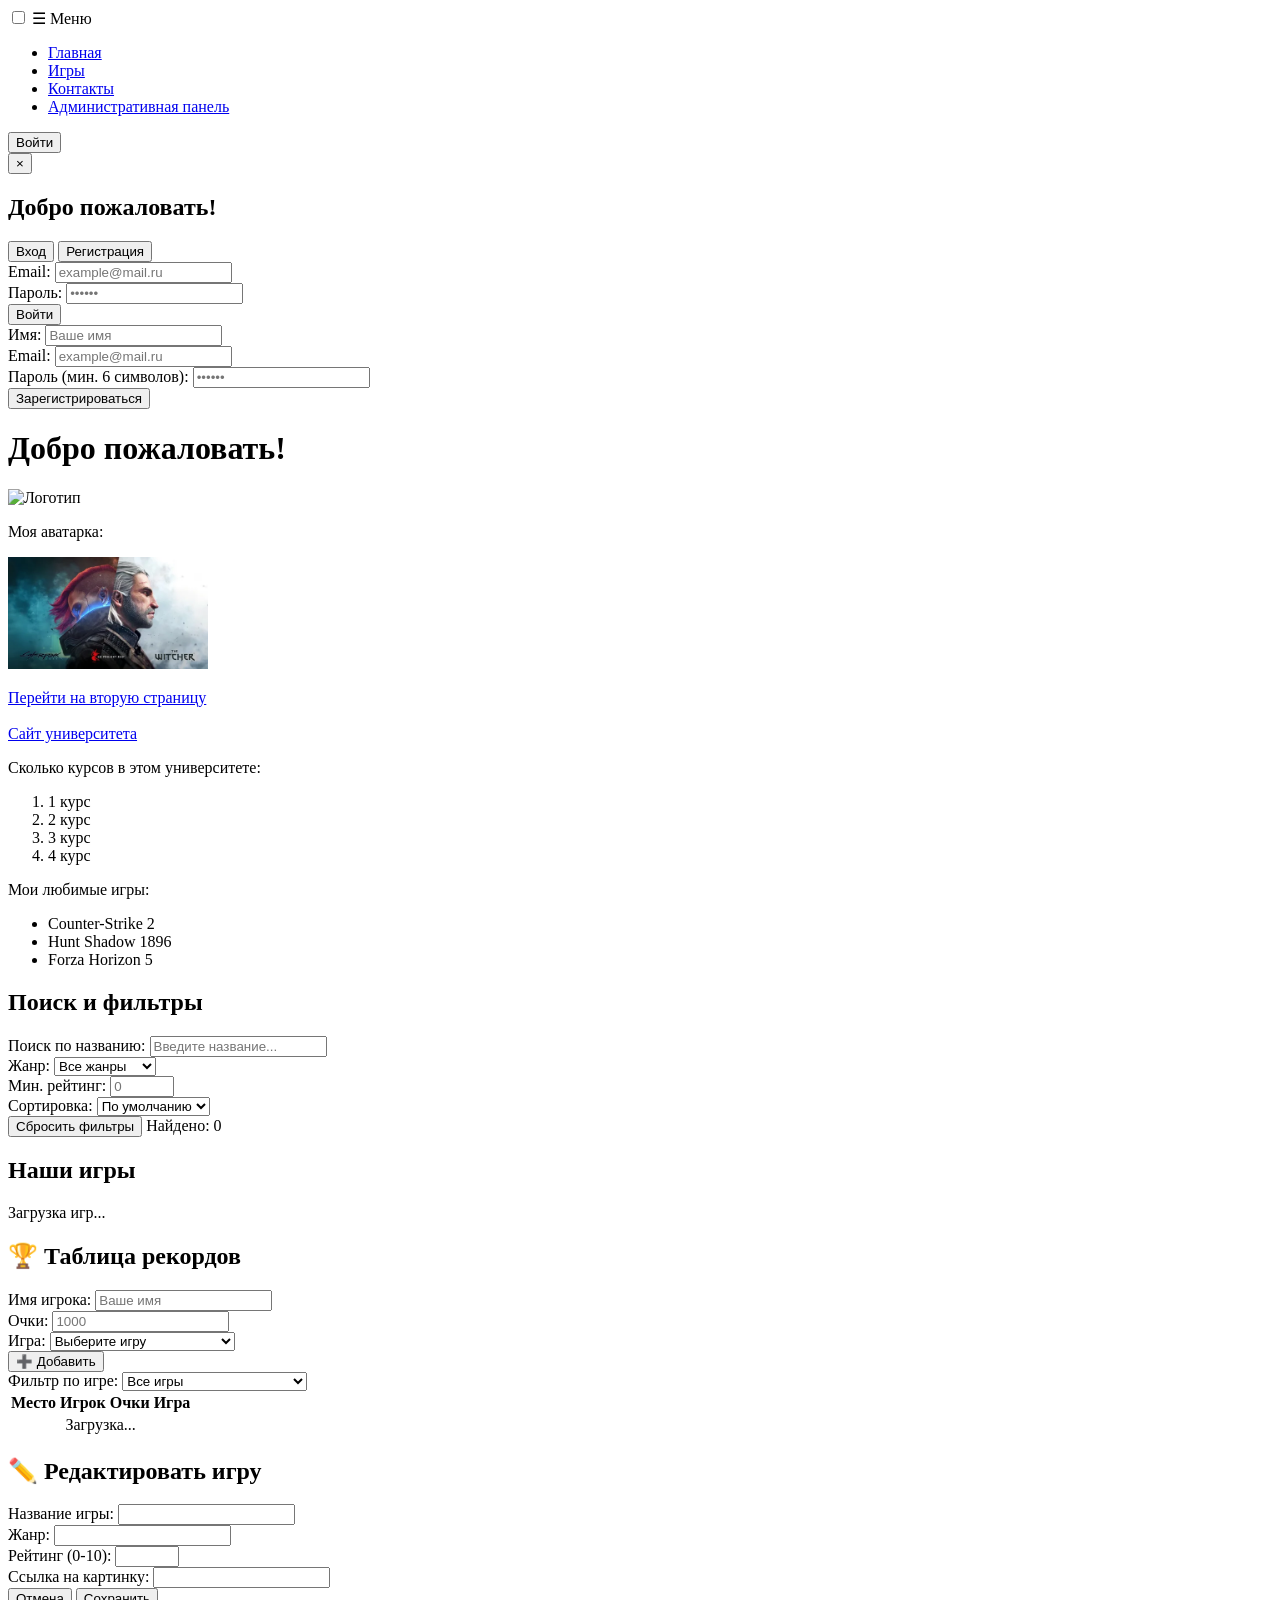
==== index.html @ 211619ae "Add files via upload" ====
<!DOCTYPE html>
<html lang="ru">
<head>
    <meta charset="UTF-8">
    <meta name="viewport" content="width=device-width, initial-scale=1.0">
    <title>Наш игровой сайт</title>
    <link rel="stylesheet" href="css/style.css">
</head>
<body>
    <!-- ========================================== -->
<!-- БУРГЕР-МЕНЮ (для мобильных)                -->
<!-- ========================================== -->
<input type="checkbox" id="burger-toggle" class="burger-toggle">
<label for="burger-toggle" class="burger-label">☰ Меню</label>

    <!-- =================================================== -->
    <!-- НАВИГАЦИЯ С КНОПКОЙ ВОЙТИ (Лабораторная 8)          -->
    <!-- =================================================== -->
    <nav class="main-nav">
        <ul class="nav-list">
            <li><a href="index.html">Главная</a></li>
            <li><a href="Игры.html">Игры</a></li>
            <li><a href="Контакты.html">Контакты</a></li>
            <li><a href="admin.html">Административная панель</a></li>
        </ul>
        
        <button id="login-btn" class="login-btn">Войти</button>
        
        <div id="user-menu" class="user-menu" style="display: none;">
            <span id="user-display-name" class="user-name">Пользователь</span>
            <button id="logout-btn" class="logout-btn-small">Выйти</button>
        </div>
    </nav>

    <!-- =================================================== -->
    <!-- МОДАЛЬНОЕ ОКНО АУТЕНТИФИКАЦИИ                       -->
    <!-- =================================================== -->
    <div class="auth-modal" id="auth-modal">
        <div class="auth-modal-window">
            <button class="modal-close" id="modal-close">×</button>
            <h2 class="auth-title">Добро пожаловать!</h2>
            
            <div class="auth-tabs">
                <button class="auth-tab active" data-tab="login">Вход</button>
                <button class="auth-tab" data-tab="register">Регистрация</button>
            </div>

            <form id="login-form" class="auth-form active">
                <div class="form-group">
                    <label for="login-email">Email:</label>
                    <input type="email" id="login-email" placeholder="example@mail.ru" required>
                </div>
                <div class="form-group">
                    <label for="login-password">Пароль:</label>
                    <input type="password" id="login-password" placeholder="••••••" required>
                </div>
                <button type="submit" class="auth-btn">Войти</button>
            </form>

            <form id="register-form" class="auth-form">
                <div class="form-group">
                    <label for="register-name">Имя:</label>
                    <input type="text" id="register-name" placeholder="Ваше имя" required>
                </div>
                <div class="form-group">
                    <label for="register-email">Email:</label>
                    <input type="email" id="register-email" placeholder="example@mail.ru" required>
                </div>
                <div class="form-group">
                    <label for="register-password">Пароль (мин. 6 символов):</label>
                    <input type="password" id="register-password" placeholder="••••••" minlength="6" required>
                </div>
                <button type="submit" class="auth-btn">Зарегистрироваться</button>
            </form>
        </div>
    </div>

    <!-- =================================================== -->
    <!-- ОСНОВНОЙ КОНТЕНТ (Лабораторная 1)                   -->
    <!-- =================================================== -->
    <h1>Добро пожаловать!</h1>
    <p><img src="https://sys3.ru/synergyuniversity-ru/mediacenter/symbolism/ru_3.png" alt="Логотип" width="350"></p>
    <p>Моя аватарка:</p>
    <p><img src="Page2.webp" alt="Моя аватарка" width="200"></p>
    
    <a href="site2.html">Перейти на вторую страницу</a><br><br>
    <a href="https://synergy.ru" target="_blank">Сайт университета</a>
    
    <p>Сколько курсов в этом университете:</p>
    <ol>
        <li>1 курс</li>
        <li>2 курс</li>
        <li>3 курс</li>
        <li>4 курс</li>
    </ol>
    
    <p>Мои любимые игры:</p>
    <ul>
        <li>Counter-Strike 2</li>
        <li>Hunt Shadow 1896</li>
        <li>Forza Horizon 5</li>
    </ul>

    <!-- ПАНЕЛЬ ФИЛЬТРОВ (Лабораторная 11) -->
    <section class="filters-section">
        <h2>Поиск и фильтры</h2>
        <div class="filters-grid">
            <div class="filter-group">
                <label for="search-input">Поиск по названию:</label>
                <input type="text" id="search-input" placeholder="Введите название...">
            </div>
            <div class="filter-group">
                <label for="genre-filter">Жанр:</label>
                <select id="genre-filter">
                    <option value="">Все жанры</option>
                    <option value="RPG">RPG</option>
                    <option value="MOBA">MOBA</option>
                    <option value="Battle Royale">Battle Royale</option>
                    <option value="Шутер">Шутер</option>
                </select>
            </div>
            <div class="filter-group">
                <label for="rating-filter">Мин. рейтинг:</label>
                <input type="number" id="rating-filter" min="0" max="10" step="0.5" placeholder="0">
            </div>
            <div class="filter-group">
                <label for="sort-filter">Сортировка:</label>
                <select id="sort-filter">
                    <option value="default">По умолчанию</option>
                    <option value="rating-desc">Рейтинг ↓</option>
                    <option value="rating-asc">Рейтинг ↑</option>
                    <option value="title-asc">Название А-Я</option>
                    <option value="title-desc">Название Я-А</option>
                </select>
            </div>
        </div>
        <div class="filters-actions">
            <button id="reset-filters" class="reset-btn">Сбросить фильтры</button>
            <span id="results-count" class="results-count">Найдено: 0</span>
        </div>
    </section>

    <!-- КАРТОЧКИ ИГР -->
    <h2>Наши игры</h2>
    <div class="card-container" id="games-container">
        <p id="loading">Загрузка игр...</p>
    </div>

    <!-- ЛИДЕРБОРД (Лабораторная 9) -->
    <section class="leaderboard-section">
        <h2>🏆 Таблица рекордов</h2>
        <form id="score-form" class="score-form">
            <div class="form-row">
                <div class="form-group">
                    <label for="player-name">Имя игрока:</label>
                    <input type="text" id="player-name" placeholder="Ваше имя" required>
                </div>
                <div class="form-group">
                    <label for="player-score">Очки:</label>
                    <input type="number" id="player-score" placeholder="1000" min="0" required>
                </div>
                <div class="form-group">
                    <label for="game-title">Игра:</label>
                    <select id="game-title" required>
                        <option value="">Выберите игру</option>
                        <option value="Cyberpunk 2077">Cyberpunk 2077</option>
                        <option value="Dota 2">Dota 2</option>
                        <option value="PUBG: BATTLEGROUNDS">PUBG: BATTLEGROUNDS</option>
                    </select>
                </div>
                <button type="submit" class="score-btn">➕ Добавить</button>
            </div>
        </form>

        <div class="leaderboard-filter">
            <label for="leaderboard-game-filter">Фильтр по игре:</label>
            <select id="leaderboard-game-filter">
                <option value="">Все игры</option>
                <option value="Cyberpunk 2077">Cyberpunk 2077</option>
                <option value="Dota 2">Dota 2</option>
                <option value="PUBG: BATTLEGROUNDS">PUBG: BATTLEGROUNDS</option>
            </select>
        </div>

        <div class="leaderboard-table-wrapper">
            <table class="leaderboard-table">
                <thead>
                    <tr>
                        <th>Место</th>
                        <th>Игрок</th>
                        <th>Очки</th>
                        <th>Игра</th>
                    </tr>
                </thead>
                <tbody id="leaderboard-body">
                    <tr>
                        <td colspan="4" style="text-align: center;">Загрузка...</td>
                    </tr>
                </tbody>
            </table>
        </div>
    </section>

    <!-- МОДАЛЬНОЕ ОКНО РЕДАКТИРОВАНИЯ (Лабораторная 7) -->
    <div class="modal-overlay" id="edit-modal">
        <div class="modal-window">
            <h2>✏️ Редактировать игру</h2>
            <form id="edit-form">
                <input type="hidden" id="edit-id">
                <div class="form-group">
                    <label for="edit-title">Название игры:</label>
                    <input type="text" id="edit-title" required>
                </div>
                <div class="form-group">
                    <label for="edit-genre">Жанр:</label>
                    <input type="text" id="edit-genre" required>
                </div>
                <div class="form-group">
                    <label for="edit-rating">Рейтинг (0-10):</label>
                    <input type="number" id="edit-rating" min="0" max="10" step="0.1" required>
                </div>
                <div class="form-group">
                    <label for="edit-imageUrl">Ссылка на картинку:</label>
                    <input type="url" id="edit-imageUrl">
                </div>
                <div class="modal-actions">
                    <button type="button" class="cancel-btn" id="cancel-edit">Отмена</button>
                    <button type="submit" class="save-btn">Сохранить</button>
                </div>
            </form>
        </div>
    </div>

    <!-- ПОДКЛЮЧЕНИЕ FIREBASE -->
    <script type="module">
        import { initializeApp } from 'https://www.gstatic.com/firebasejs/11.6.0/firebase-app.js';
        import { getFirestore } from 'https://www.gstatic.com/firebasejs/11.6.0/firebase-firestore.js';
        import { getAuth } from 'https://www.gstatic.com/firebasejs/11.6.0/firebase-auth.js';

        const firebaseConfig = {
            apiKey: "AIzaSyA6RexLMXIIZ4pqLWRwRgwr9RHOkosqXEE",
            authDomain: "mygamesite-d7d70.firebaseapp.com",
            projectId: "mygamesite-d7d70",
            storageBucket: "mygamesite-d7d70.firebasestorage.app",
            messagingSenderId: "14498727471",
            appId: "1:14498727471:web:79521715194c7234bba8da"
        };

        const app = initializeApp(firebaseConfig);
        window.db = getFirestore(app);
        window.auth = getAuth(app);
        window.firebaseReady = true;
    </script>
    
    <script type="module" src="js/script.js"></script>
</body>
</html>
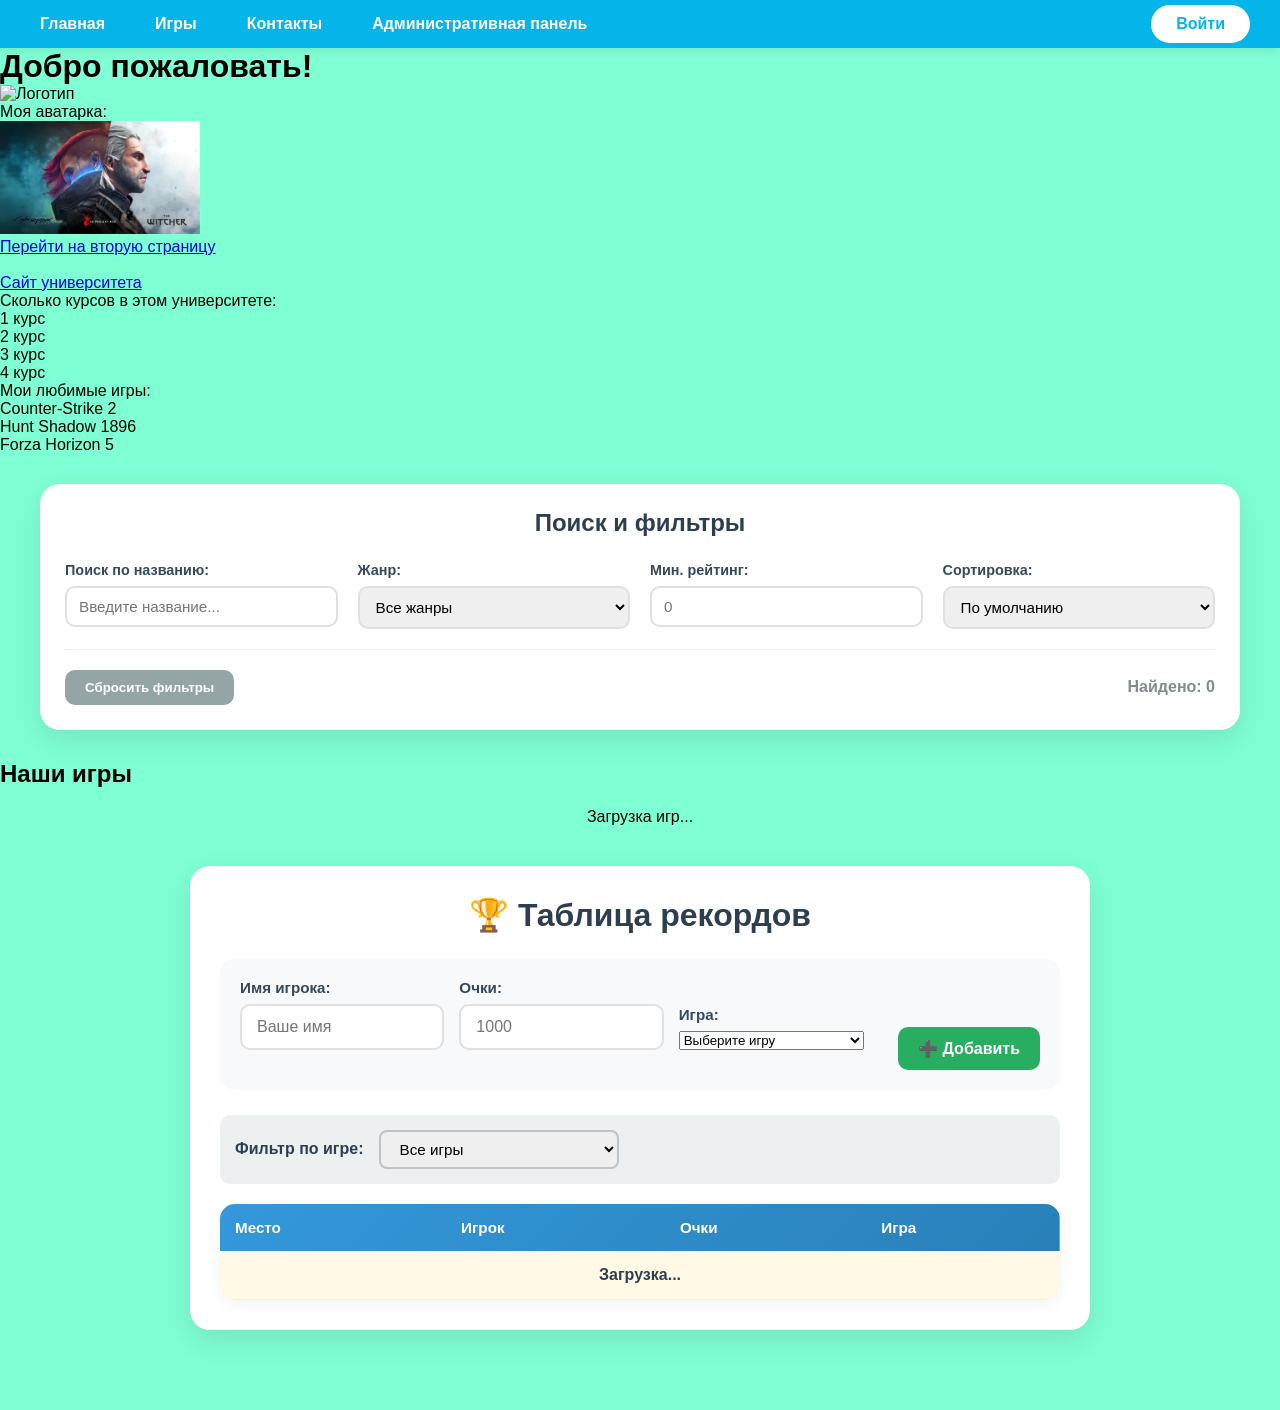
==== commit 856fe57c: "Fix HTML encoding and update stylesheet link 1" ====
--- a/index.html
+++ b/index.html
@@ -4,7 +4,7 @@
     <meta charset="UTF-8">
     <meta name="viewport" content="width=device-width, initial-scale=1.0">
     <title>Наш игровой сайт</title>
-    <link rel="stylesheet" href="css/style.css">
+    <link rel="stylesheet" href="style.css">
 </head>
 <body>
     <!-- ========================================== -->
@@ -252,6 +252,6 @@
         window.firebaseReady = true;
     </script>
     
-    <script type="module" src="js/script.js"></script>
+    <script type="module" src="script.js"></script>
 </body>
-</html>+</html>
--- a/style.css
+++ b/style.css
@@ -0,0 +1,1093 @@
+/* ==========================================
+   БАЗОВЫЕ СТИЛИ И НАВИГАЦИЯ (Лабораторная 2)
+   ========================================== */
+* {
+    margin: 0;
+    padding: 0;
+    box-sizing: border-box;
+}
+
+body {
+    background-color: aquamarine;
+    font-family: Arial, sans-serif;
+    padding-bottom: 40px;
+}
+
+/* ==========================================
+   НАВИГАЦИЯ С КНОПКОЙ ВОЙТИ (Лабораторная 8)
+   ========================================== */
+.main-nav {
+    display: flex;
+    justify-content: space-between;
+    align-items: center;
+    background-color: rgb(5, 180, 233);
+    padding: 0 30px;
+    margin: 0;
+    box-shadow: 0 2px 10px rgba(0, 0, 0, 0.1);
+}
+
+.nav-list {
+    display: flex;
+    list-style-type: none;
+    padding: 0;
+    margin: 0;
+    gap: 30px;
+}
+
+.nav-list li a {
+    display: block;
+    padding: 15px 10px;
+    color: white;
+    text-decoration: none;
+    font-weight: 600;
+    transition: 0.3s;
+    border-radius: 8px;
+}
+
+.nav-list li a:hover {
+    background-color: rgba(255, 255, 255, 0.2);
+}
+
+.login-btn {
+    padding: 10px 25px;
+    background: white;
+    color: #05b4e9;
+    border: none;
+    border-radius: 25px;
+    font-size: 1rem;
+    font-weight: 700;
+    cursor: pointer;
+    transition: 0.3s;
+}
+
+.user-menu {
+    display: flex;
+    align-items: center;
+    gap: 15px;
+}
+
+.user-name {
+    color: white;
+    font-weight: 700;
+    font-size: 1rem;
+}
+
+.logout-btn-small {
+    padding: 8px 18px;
+    background: #e74c3c;
+    color: white;
+    border: none;
+    border-radius: 20px;
+    font-size: 0.9rem;
+    font-weight: 600;
+    cursor: pointer;
+    transition: 0.3s;
+}
+
+.logout-btn-small:hover {
+    background: #c0392b;
+}
+
+/* ==========================================
+   КАРТОЧКИ ИГР (Лабораторные 3, 5, 7)
+   ========================================== */
+.card-container {
+    display: flex;
+    flex-wrap: wrap;
+    justify-content: center;
+    gap: 30px;
+    max-width: 1200px;
+    margin: 20px auto;
+    padding: 0 20px;
+}
+
+.game-card {
+    background: white;
+    border-radius: 20px;
+    padding: 25px 20px;
+    width: 280px;
+    box-shadow: 0 10px 20px rgba(0, 0, 0, 0.1);
+    transition: transform 0.3s, box-shadow 0.3s;
+    border-left: 6px solid #3498db;
+    cursor: default;
+}
+
+.game-card:hover {
+    transform: translateY(-8px);
+    box-shadow: 0 18px 30px rgba(0, 0, 0, 0.15);
+    border-left-color: #e74c3c;
+}
+
+.game-image {
+    width: 100%;
+    height: 150px;
+    object-fit: cover;
+    border-radius: 10px;
+    margin-bottom: 15px;
+}
+
+.game-title {
+    font-size: 1.4rem;
+    color: #2c3e50;
+    margin-bottom: 6px;
+}
+
+.game-short {
+    font-size: 0.95rem;
+    color: #7f8c8d;
+    margin-bottom: 15px;
+}
+
+.game-rating {
+    font-size: 1rem;
+    color: #e67e22;
+    font-weight: bold;
+    margin-bottom: 15px;
+}
+
+.details-btn {
+    background: #3498db;
+    color: white;
+    border: none;
+    padding: 10px 20px;
+    border-radius: 30px;
+    font-size: 0.95rem;
+    font-weight: 600;
+    cursor: pointer;
+    transition: background 0.3s, transform 0.2s;
+    width: 100%;
+}
+
+.details-btn:hover {
+    background: #2980b9;
+    transform: scale(1.02);
+}
+
+.details {
+    margin-top: 18px;
+    padding: 15px;
+    background: #ecf0f1;
+    border-radius: 12px;
+    font-size: 0.95rem;
+    color: #2c3e50;
+    line-height: 1.6;
+    display: none;
+}
+
+/* ==========================================
+   ФОРМА ДОБАВЛЕНИЯ ИГРЫ (Лабораторная 6)
+   ========================================== */
+.add-game-section {
+    max-width: 600px;
+    margin: 40px auto;
+    padding: 30px;
+    background: white;
+    border-radius: 20px;
+    box-shadow: 0 10px 30px rgba(0, 0, 0, 0.1);
+}
+
+.add-game-section h2 {
+    text-align: center;
+    color: #2c3e50;
+    margin-bottom: 25px;
+    font-size: 1.8rem;
+}
+
+.form-group {
+    margin-bottom: 20px;
+}
+
+.form-group label {
+    display: block;
+    margin-bottom: 8px;
+    color: #34495e;
+    font-weight: 600;
+    font-size: 0.95rem;
+}
+
+.form-group input {
+    width: 100%;
+    padding: 12px 15px;
+    border: 2px solid #e0e0e0;
+    border-radius: 10px;
+    font-size: 1rem;
+    transition: border-color 0.3s, box-shadow 0.3s;
+    font-family: inherit;
+}
+
+.form-group input:focus {
+    outline: none;
+    border-color: #3498db;
+    box-shadow: 0 0 0 3px rgba(52, 152, 219, 0.1);
+}
+
+.submit-btn {
+    width: 100%;
+    padding: 15px;
+    background: linear-gradient(135deg, #3498db, #2980b9);
+    color: white;
+    border: none;
+    border-radius: 10px;
+    font-size: 1.1rem;
+    font-weight: 600;
+    cursor: pointer;
+    transition: transform 0.2s, box-shadow 0.2s;
+}
+
+.submit-btn:hover {
+    transform: translateY(-2px);
+    box-shadow: 0 8px 20px rgba(52, 152, 219, 0.3);
+}
+
+/* ==========================================
+   МОДАЛЬНОЕ ОКНО РЕДАКТИРОВАНИЯ (Лабораторная 7)
+   ========================================== */
+.modal-overlay {
+    display: none;
+    position: fixed;
+    top: 0;
+    left: 0;
+    width: 100%;
+    height: 100%;
+    background: rgba(0, 0, 0, 0.6);
+    justify-content: center;
+    align-items: center;
+    z-index: 1000;
+}
+
+.modal-overlay.active {
+    display: flex;
+}
+
+.modal-window {
+    background: white;
+    padding: 30px;
+    border-radius: 20px;
+    max-width: 500px;
+    width: 90%;
+    box-shadow: 0 20px 60px rgba(0, 0, 0, 0.3);
+    animation: modalAppear 0.3s ease;
+}
+
+@keyframes modalAppear {
+    from { opacity: 0; transform: scale(0.9); }
+    to { opacity: 1; transform: scale(1); }
+}
+
+.modal-window h2 {
+    text-align: center;
+    color: #2c3e50;
+    margin-bottom: 25px;
+}
+
+.modal-actions {
+    display: flex;
+    gap: 10px;
+    margin-top: 20px;
+}
+
+.cancel-btn, .save-btn {
+    flex: 1;
+    padding: 12px;
+    border: none;
+    border-radius: 10px;
+    font-size: 1rem;
+    font-weight: 600;
+    cursor: pointer;
+    transition: 0.3s;
+}
+
+.cancel-btn {
+    background: #ecf0f1;
+    color: #2c3e50;
+}
+
+.cancel-btn:hover {
+    background: #bdc3c7;
+}
+
+.save-btn {
+    background: #27ae60;
+    color: white;
+}
+
+.save-btn:hover {
+    background: #229954;
+}
+
+/* Кнопки на карточках */
+.card-actions {
+    display: flex;
+    gap: 10px;
+    margin-top: 15px;
+    padding-top: 15px;
+    border-top: 1px solid #ecf0f1;
+}
+
+.edit-btn, .delete-btn {
+    flex: 1;
+    padding: 8px 12px;
+    border: none;
+    border-radius: 8px;
+    font-size: 0.85rem;
+    font-weight: 600;
+    cursor: pointer;
+    transition: transform 0.2s, box-shadow 0.2s;
+}
+
+.edit-btn {
+    background: #f39c12;
+    color: white;
+}
+
+.edit-btn:hover {
+    background: #e67e22;
+    transform: translateY(-2px);
+    box-shadow: 0 4px 10px rgba(243, 156, 18, 0.3);
+}
+
+.delete-btn {
+    background: #e74c3c;
+    color: white;
+}
+
+.delete-btn:hover {
+    background: #c0392b;
+    transform: translateY(-2px);
+    box-shadow: 0 4px 10px rgba(231, 76, 60, 0.3);
+}
+
+/* ==========================================
+   АУТЕНТИФИКАЦИЯ (Лабораторная 8)
+   ========================================== */
+.auth-modal {
+    display: none;
+    position: fixed;
+    top: 0;
+    left: 0;
+    width: 100%;
+    height: 100%;
+    background: rgba(0, 0, 0, 0.6);
+    justify-content: center;
+    align-items: center;
+    z-index: 2000;
+    animation: fadeIn 0.3s ease;
+}
+
+.auth-modal.active {
+    display: flex;
+}
+
+.auth-modal-window {
+    background: white;
+    padding: 40px 35px;
+    border-radius: 25px;
+    max-width: 450px;
+    width: 90%;
+    position: relative;
+    box-shadow: 0 20px 60px rgba(0, 0, 0, 0.3);
+    animation: modalAppear 0.3s ease;
+}
+
+@keyframes fadeIn {
+    from { opacity: 0; }
+    to { opacity: 1; }
+}
+
+.modal-close {
+    position: absolute;
+    top: 15px;
+    right: 20px;
+    background: transparent;
+    border: none;
+    font-size: 1.8rem;
+    color: #7f8c8d;
+    cursor: pointer;
+    transition: 0.3s;
+    line-height: 1;
+    padding: 5px;
+}
+
+.modal-close:hover {
+    color: #e74c3c;
+    transform: rotate(90deg);
+}
+
+.auth-title {
+    text-align: center;
+    color: #2c3e50;
+    margin-bottom: 25px;
+    font-size: 1.6rem;
+}
+
+.auth-tabs {
+    display: flex;
+    gap: 10px;
+    margin-bottom: 25px;
+    border-bottom: 2px solid #ecf0f1;
+}
+
+.auth-tab {
+    flex: 1;
+    padding: 12px;
+    background: transparent;
+    border: none;
+    font-size: 1rem;
+    font-weight: 600;
+    color: #7f8c8d;
+    cursor: pointer;
+    border-bottom: 3px solid transparent;
+    transition: 0.3s;
+    margin-bottom: -2px;
+}
+
+.auth-tab.active {
+    color: #3498db;
+    border-bottom-color: #3498db;
+}
+
+.auth-tab:hover {
+    color: #3498db;
+}
+
+.auth-form {
+    display: none;
+}
+
+.auth-form.active {
+    display: block;
+}
+
+.auth-btn {
+    width: 100%;
+    padding: 14px;
+    background: linear-gradient(135deg, #3498db, #2980b9);
+    color: white;
+    border: none;
+    border-radius: 10px;
+    font-size: 1.05rem;
+    font-weight: 600;
+    cursor: pointer;
+    transition: 0.3s;
+    margin-top: 10px;
+}
+
+.auth-btn:hover {
+    transform: translateY(-2px);
+    box-shadow: 0 8px 20px rgba(52, 152, 219, 0.3);
+}
+
+/* ==========================================
+   ЛИДЕРБОРД (Лабораторная 9)
+   ========================================== */
+.leaderboard-section {
+    max-width: 900px;
+    margin: 40px auto;
+    padding: 30px;
+    background: white;
+    border-radius: 20px;
+    box-shadow: 0 10px 30px rgba(0, 0, 0, 0.1);
+}
+
+.leaderboard-section h2 {
+    text-align: center;
+    color: #2c3e50;
+    margin-bottom: 25px;
+    font-size: 2rem;
+}
+
+.score-form {
+    margin-bottom: 25px;
+    padding: 20px;
+    background: #f8f9fa;
+    border-radius: 15px;
+}
+
+.form-row {
+    display: grid;
+    grid-template-columns: 1fr 1fr 1fr auto;
+    gap: 15px;
+    align-items: end;
+}
+
+.score-btn {
+    padding: 12px 20px;
+    background: #27ae60;
+    color: white;
+    border: none;
+    border-radius: 10px;
+    font-size: 1rem;
+    font-weight: 600;
+    cursor: pointer;
+    transition: 0.3s;
+    white-space: nowrap;
+}
+
+.score-btn:hover {
+    background: #229954;
+    transform: translateY(-2px);
+}
+
+.leaderboard-filter {
+    display: flex;
+    align-items: center;
+    gap: 15px;
+    margin-bottom: 20px;
+    padding: 15px;
+    background: #ecf0f1;
+    border-radius: 10px;
+}
+
+.leaderboard-filter label {
+    font-weight: 600;
+    color: #2c3e50;
+}
+
+.leaderboard-filter select {
+    padding: 8px 15px;
+    border: 2px solid #bdc3c7;
+    border-radius: 8px;
+    font-size: 0.95rem;
+    cursor: pointer;
+}
+
+.leaderboard-table-wrapper {
+    overflow-x: auto;
+    border-radius: 15px;
+    overflow: hidden;
+    box-shadow: 0 4px 15px rgba(0, 0, 0, 0.05);
+}
+
+.leaderboard-table {
+    width: 100%;
+    border-collapse: collapse;
+    background: white;
+}
+
+.leaderboard-table thead {
+    background: linear-gradient(135deg, #3498db, #2980b9);
+    color: white;
+}
+
+.leaderboard-table th {
+    padding: 15px;
+    text-align: left;
+    font-weight: 600;
+    font-size: 0.95rem;
+}
+
+.leaderboard-table td {
+    padding: 15px;
+    border-bottom: 1px solid #ecf0f1;
+    color: #2c3e50;
+}
+
+.leaderboard-table tbody tr:hover {
+    background: #f8f9fa;
+}
+
+.leaderboard-table tbody tr:nth-child(1) { background: linear-gradient(90deg, #fff9e6 0%, #fff9e6 100%); font-weight: 600; }
+.leaderboard-table tbody tr:nth-child(2) { background: linear-gradient(90deg, #f5f5f5 0%, #fff9e6 100%); }
+.leaderboard-table tbody tr:nth-child(3) { background: linear-gradient(90deg, #fdf0e6 0%, #fff9e6 100%); }
+
+/* ==========================================
+   АДАПТИВНОСТЬ
+   ========================================== */
+@media (max-width: 768px) {
+    .main-nav {
+        flex-direction: column;
+        padding: 15px;
+        gap: 15px;
+    }
+    .nav-list {
+        flex-direction: column;
+        gap: 10px;
+        width: 100%;
+        text-align: center;
+    }
+    .login-btn {
+        width: 100%;
+    }
+    .auth-modal-window {
+        padding: 30px 20px;
+    }
+    .form-row {
+        grid-template-columns: 1fr;
+    }
+}
+/* ============================================== */
+/* АДМИН-ПАНЕЛЬ */
+/* ============================================== */
+.admin-stats, .admin-table-section, .admin-user {
+    max-width: 1200px;
+    margin: 30px auto;
+    padding: 30px;
+    background: white;
+    border-radius: 20px;
+    box-shadow: 0 10px 30px rgba(0, 0, 0, 0.1);
+}
+
+.admin-stats h2, .admin-table-section h2 {
+    color: #2c3e50;
+    margin-bottom: 25px;
+}
+
+.stats-grid {
+    display: grid;
+    grid-template-columns: repeat(auto-fit, minmax(200px, 1fr));
+    gap: 20px;
+}
+
+.stat-card {
+    padding: 25px;
+    background: linear-gradient(135deg, #3498db, #2980b9);
+    color: white;
+    border-radius: 15px;
+    text-align: center;
+    transition: transform 0.3s;
+}
+
+.stat-card:hover {
+    transform: translateY(-5px);
+}
+
+.stat-value {
+    font-size: 2.5rem;
+    font-weight: bold;
+    margin-bottom: 10px;
+}
+
+.stat-label {
+    font-size: 0.95rem;
+    opacity: 0.9;
+}
+
+.admin-actions {
+    display: flex;
+    gap: 15px;
+    margin-bottom: 20px;
+}
+
+.admin-btn {
+    padding: 10px 20px;
+    border: none;
+    border-radius: 10px;
+    font-weight: 600;
+    cursor: pointer;
+    transition: 0.3s;
+}
+
+.admin-btn.export { background: #27ae60; color: white; }
+.admin-btn.refresh { background: #3498db; color: white; }
+.admin-btn.logout { background: #e74c3c; color: white; padding: 12px 25px; }
+
+.admin-btn:hover {
+    transform: translateY(-2px);
+    box-shadow: 0 5px 15px rgba(0, 0, 0, 0.2);
+}
+
+.admin-table-wrapper {
+    overflow-x: auto;
+    border-radius: 15px;
+    box-shadow: 0 4px 15px rgba(0, 0, 0, 0.05);
+}
+
+.admin-table {
+    width: 100%;
+    border-collapse: collapse;
+    background: white;
+}
+
+.admin-table thead {
+    background: #2c3e50;
+    color: white;
+}
+
+.admin-table th {
+    padding: 15px;
+    text-align: left;
+    font-weight: 600;
+}
+
+.admin-table td {
+    padding: 15px;
+    border-bottom: 1px solid #ecf0f1;
+    color: #2c3e50;
+}
+
+.admin-table tbody tr:hover {
+    background: #f8f9fa;
+}
+
+.admin-actions-cell {
+    display: flex;
+    gap: 8px;
+}
+
+.mini-btn {
+    padding: 6px 12px;
+    border: none;
+    border-radius: 6px;
+    font-size: 0.8rem;
+    font-weight: 600;
+    cursor: pointer;
+    transition: 0.2s;
+}
+
+.mini-btn.edit { background: #f39c12; color: white; }
+.mini-btn.delete { background: #e74c3c; color: white; }
+.mini-btn:hover { transform: scale(1.05); }
+
+.admin-user {
+    display: flex;
+    justify-content: space-between;
+    align-items: center;
+    background: #ecf0f1;
+    padding: 20px 30px;
+    border-radius: 15px;
+}
+/* ============================================== */
+/* ПАНЕЛЬ ФИЛЬТРОВ (Лабораторная 11) */
+/* ============================================== */
+.filters-section {
+    max-width: 1200px;
+    margin: 30px auto;
+    padding: 25px;
+    background: white;
+    border-radius: 20px;
+    box-shadow: 0 10px 30px rgba(0, 0, 0, 0.1);
+}
+
+.filters-section h2 {
+    text-align: center;
+    color: #2c3e50;
+    margin-bottom: 25px;
+}
+
+.filters-grid {
+    display: grid;
+    grid-template-columns: repeat(auto-fit, minmax(220px, 1fr));
+    gap: 20px;
+    margin-bottom: 20px;
+}
+
+.filter-group {
+    display: flex;
+    flex-direction: column;
+}
+
+.filter-group label {
+    margin-bottom: 8px;
+    color: #34495e;
+    font-weight: 600;
+    font-size: 0.9rem;
+}
+
+.filter-group input,
+.filter-group select {
+    padding: 10px 12px;
+    border: 2px solid #e0e0e0;
+    border-radius: 10px;
+    font-size: 0.95rem;
+    font-family: inherit;
+}
+
+.filter-group input:focus,
+.filter-group select:focus {
+    outline: none;
+    border-color: #3498db;
+}
+
+.filters-actions {
+    display: flex;
+    justify-content: space-between;
+    align-items: center;
+    flex-wrap: wrap;
+    gap: 15px;
+    padding-top: 20px;
+    border-top: 1px solid #ecf0f1;
+}
+
+.reset-btn {
+    padding: 10px 20px;
+    background: #95a5a6;
+    color: white;
+    border: none;
+    border-radius: 10px;
+    font-weight: 600;
+    cursor: pointer;
+    transition: 0.3s;
+}
+
+.reset-btn:hover {
+    background: #7f8c8d;
+}
+
+.results-count {
+    color: #7f8c8d;
+    font-weight: 600;
+}
+/* ========================================== */
+/* АДАПТИВНОСТЬ                               */
+/* ========================================== */
+
+/* Планшеты */
+@media (max-width: 1024px) {
+    .card-container {
+        grid-template-columns: repeat(2, 1fr);
+    }
+    
+    .filters-grid {
+        grid-template-columns: repeat(2, 1fr);
+    }
+    
+    .form-row {
+        grid-template-columns: 1fr 1fr;
+    }
+}
+
+/* Мобильные */
+@media (max-width: 768px) {
+    body {
+        padding: 10px;
+    }
+    
+    h1 {
+        font-size: 1.5rem;
+    }
+    
+    h2 {
+        font-size: 1.3rem;
+    }
+    
+    /* Навигация — вертикальная */
+    ul {
+        flex-direction: column;
+        gap: 10px;
+        padding: 15px;
+    }
+    
+    /* Карточки — в одну колонку */
+    .card-container {
+        grid-template-columns: 1fr;
+    }
+    
+    /* Фильтры — в одну колонку */
+    .filters-grid {
+        grid-template-columns: 1fr;
+    }
+    
+    /* Формы — в одну колонку */
+    .form-row {
+        grid-template-columns: 1fr;
+    }
+    
+    /* Таблицы — прокрутка */
+    .leaderboard-table-wrapper,
+    .admin-table-wrapper {
+        overflow-x: auto;
+    }
+    
+    /* Статистика — в одну колонку */
+    .stats-grid {
+        grid-template-columns: 1fr;
+    }
+    
+    /* Модальное окно */
+    .modal-window {
+        width: 95%;
+        padding: 20px;
+    }
+}
+
+/* Очень маленькие экраны */
+@media (max-width: 480px) {
+    h1 {
+        font-size: 1.3rem;
+    }
+    
+    .game-card {
+        width: 100%;
+    }
+    
+    .auth-section,
+    .add-game-section {
+        padding: 20px;
+    }
+}
+/* ========================================== */
+/* БУРГЕР-МЕНЮ                                */
+/* ========================================== */
+
+.burger-toggle {
+    display: none;
+}
+
+.burger-label {
+    display: none;
+    padding: 15px;
+    background: #2c3e50;
+    color: white;
+    cursor: pointer;
+    font-size: 1.2rem;
+    text-align: center;
+}
+
+/* Настройки для мобильных экранов */
+@media (max-width: 768px) {
+    .burger-label {
+        display: block; /* Показываем кнопку */
+    }
+    
+    /* Скрываем навигацию по умолчанию */
+    .main-nav {
+        display: none; 
+    }
+    
+    /* Показываем навигацию, когда чекбокс нажат */
+    .burger-toggle:checked ~ .main-nav {
+        display: flex; 
+        flex-direction: column; /* Выстраиваем элементы в колонку */
+    }
+
+    /* Делаем список вертикальным */
+    .nav-list {
+        flex-direction: column;
+        width: 100%;
+        text-align: center;
+        gap: 10px;
+    }
+}
+/* ========================================== */
+/* АНИМАЦИИ                                   */
+/* ========================================== */
+
+/* Появление карточек */
+@keyframes fadeInUp {
+    from {
+        opacity: 0;
+        transform: translateY(30px);
+    }
+    to {
+        opacity: 1;
+        transform: translateY(0);
+    }
+}
+
+.game-card {
+    animation: fadeInUp 0.5s ease forwards;
+}
+
+/* Задержка для каждой карточки */
+.game-card:nth-child(1) { animation-delay: 0.1s; }
+.game-card:nth-child(2) { animation-delay: 0.2s; }
+.game-card:nth-child(3) { animation-delay: 0.3s; }
+.game-card:nth-child(4) { animation-delay: 0.4s; }
+.game-card:nth-child(5) { animation-delay: 0.5s; }
+.game-card:nth-child(6) { animation-delay: 0.6s; }
+
+/* Пульсация кнопки */
+@keyframes pulse {
+    0%, 100% {
+        transform: scale(1);
+    }
+    50% {
+        transform: scale(1.05);
+    }
+}
+
+.details-btn:hover {
+    animation: pulse 0.5s infinite;
+}
+
+/* Появление модального окна */
+@keyframes modalAppear {
+    from {
+        opacity: 0;
+        transform: scale(0.8);
+    }
+    to {
+        opacity: 1;
+        transform: scale(1);
+    }
+}
+
+.modal-window {
+    animation: modalAppear 0.3s ease;
+}
+
+/* Плавное исчезновение при удалении */
+@keyframes fadeOut {
+    from {
+        opacity: 1;
+        transform: scale(1);
+    }
+    to {
+        opacity: 0;
+        transform: scale(0.8);
+    }
+}
+
+.game-card.removing {
+    animation: fadeOut 0.3s ease forwards;
+}
+
+/* Плавные переходы для ссылок */
+a {
+    transition: color 0.3s, background-color 0.3s;
+}
+
+/* Плавное появление секций */
+section {
+    animation: fadeInUp 0.6s ease;
+}
+
+/* Когда чекбокс нажат (checked), показываем меню, которое идет сразу после него */
+.burger-toggle:checked ~ .main-nav {
+    display: block; /* или display: flex, в зависимости от вашей верстки */
+}
+
+/* Скрываем сам стандартный квадратный чекбокс, оставляя только красивую кнопку-label */
+.burger-toggle {
+    display: none;
+}
+/* ========================================== */
+/* SKELETON SCREENS                           */
+/* ========================================== */
+
+@keyframes skeleton-loading {
+    0% { background-position: 200% 0; }
+    100% { background-position: -200% 0; }
+}
+
+.skeleton {
+    background: linear-gradient(90deg, #f0f0f0 25%, #e0e0e0 50%, #f0f0f0 75%);
+    background-size: 200% 100%;
+    animation: skeleton-loading 1.5s infinite;
+    border-radius: 8px;
+}
+
+.skeleton-card {
+    padding: 20px;
+    border-radius: 20px;
+    background: white;
+    box-shadow: 0 10px 20px rgba(0,0,0,0.1);
+}
+
+.skeleton-image {
+    width: 100%;
+    height: 150px;
+    margin-bottom: 15px;
+}
+
+.skeleton-title {
+    height: 24px;
+    width: 70%;
+    margin-bottom: 10px;
+}
+
+.skeleton-text {
+    height: 16px;
+    width: 100%;
+    margin-bottom: 8px;
+}
